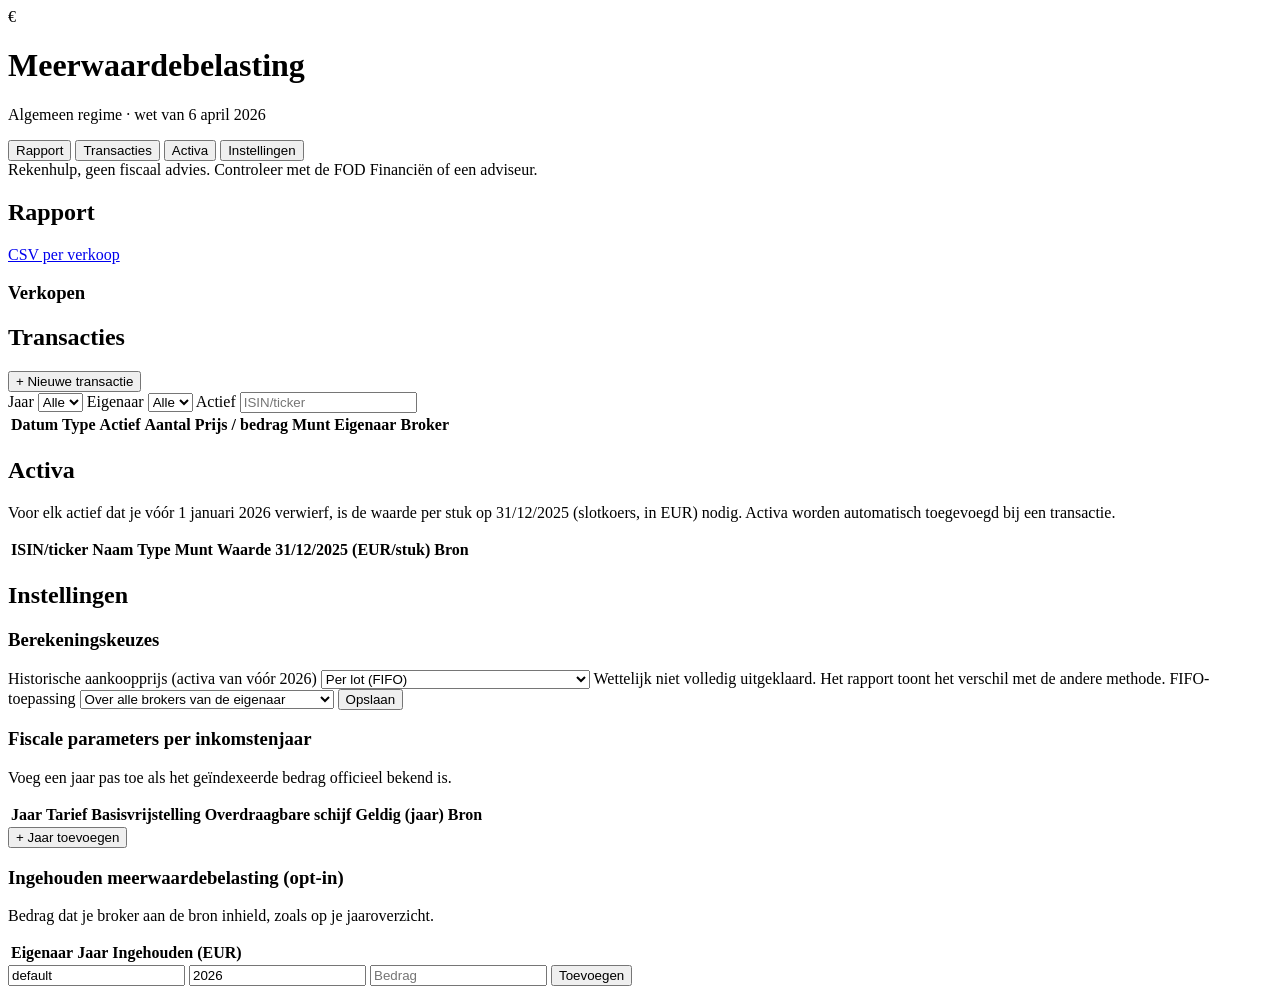
==== python/web/static/index.html @ 9bd700d7 "Meerwaardebelasting: browser- en Python-versie Rekenhulp voor de Belgische meerwaardebelasting op fi" ====
<!DOCTYPE html>
<html lang="nl-BE">
<head>
  <meta charset="utf-8">
  <meta name="viewport" content="width=device-width, initial-scale=1">
  <title>Meerwaardebelasting</title>
  <link rel="icon" href="data:image/svg+xml,%3Csvg xmlns='http://www.w3.org/2000/svg' viewBox='0 0 32 32'%3E%3Crect width='32' height='32' rx='7' fill='%231f5f8b'/%3E%3Ctext x='16' y='23' font-size='19' text-anchor='middle' fill='white' font-family='sans-serif' font-weight='700'%3E€%3C/text%3E%3C/svg%3E">
  <link rel="stylesheet" href="/static/style.css">
</head>
<body>
  <header class="top">
    <div class="brand">
      <span class="logo" aria-hidden="true">€</span>
      <div>
        <h1>Meerwaardebelasting</h1>
        <p class="sub">Algemeen regime · wet van 6 april 2026</p>
      </div>
    </div>
    <nav class="tabs" role="tablist">
      <button role="tab" data-tab="report" class="active">Rapport</button>
      <button role="tab" data-tab="transactions">Transacties</button>
      <button role="tab" data-tab="assets">Activa</button>
      <button role="tab" data-tab="settings">Instellingen</button>
    </nav>
  </header>

  <div class="disclaimer" role="note">
    Rekenhulp, geen fiscaal advies. Controleer met de FOD Financiën of een adviseur.
  </div>

  <main>
    <!-- RAPPORT -->
    <section id="tab-report" class="tab active">
      <div class="toolbar">
        <h2>Rapport</h2>
        <a class="btn ghost" href="/api/report/sales.csv" download>CSV per verkoop</a>
      </div>
      <div id="report-error" class="alert error" hidden></div>
      <div id="report-settings" class="muted small"></div>
      <div id="year-cards" class="cards"></div>
      <h3>Verkopen</h3>
      <div id="sales" class="sales"></div>
      <div id="warnings"></div>
    </section>

    <!-- TRANSACTIES -->
    <section id="tab-transactions" class="tab">
      <div class="toolbar">
        <h2>Transacties</h2>
        <button class="btn primary" id="btn-new-tx">+ Nieuwe transactie</button>
      </div>
      <div class="filters">
        <label>Jaar <select id="f-year"><option value="">Alle</option></select></label>
        <label>Eigenaar <select id="f-owner"><option value="">Alle</option></select></label>
        <label>Actief <input id="f-asset" placeholder="ISIN/ticker"></label>
      </div>
      <div class="table-wrap"><table id="tx-table">
        <thead><tr>
          <th>Datum</th><th>Type</th><th>Actief</th><th class="num">Aantal</th><th class="num">Prijs / bedrag</th>
          <th>Munt</th><th>Eigenaar</th><th>Broker</th><th></th>
        </tr></thead>
        <tbody></tbody>
      </table></div>
      <p id="tx-empty" class="empty" hidden>Nog geen transacties. Voeg er een toe met de knop hierboven.</p>
    </section>

    <!-- ACTIVA -->
    <section id="tab-assets" class="tab">
      <div class="toolbar"><h2>Activa</h2></div>
      <p class="muted">Voor elk actief dat je vóór 1 januari 2026 verwierf, is de waarde per stuk op
        31/12/2025 (slotkoers, in EUR) nodig. Activa worden automatisch toegevoegd bij een transactie.</p>
      <div class="table-wrap"><table id="asset-table">
        <thead><tr><th>ISIN/ticker</th><th>Naam</th><th>Type</th><th>Munt</th>
          <th class="num">Waarde 31/12/2025 (EUR/stuk)</th><th>Bron</th><th></th></tr></thead>
        <tbody></tbody>
      </table></div>
      <p id="asset-empty" class="empty" hidden>Nog geen activa.</p>
    </section>

    <!-- INSTELLINGEN -->
    <section id="tab-settings" class="tab">
      <h2>Instellingen</h2>
      <div class="panel">
        <h3>Berekeningskeuzes</h3>
        <label class="field">Historische aankoopprijs (activa van vóór 2026)
          <select id="s-method">
            <option value="FIFO">Per lot (FIFO)</option>
            <option value="GEMIDDELD">Gemiddelde van alle aankopen vóór 2026</option>
          </select>
          <span class="hint">Wettelijk niet volledig uitgeklaard. Het rapport toont het verschil met de andere methode.</span>
        </label>
        <label class="field">FIFO-toepassing
          <select id="s-scope">
            <option value="EIGENAAR">Over alle brokers van de eigenaar</option>
            <option value="BROKER">Per broker apart (zoals de bank rekent)</option>
          </select>
        </label>
        <button class="btn primary" id="btn-save-settings">Opslaan</button>
      </div>

      <div class="panel">
        <h3>Fiscale parameters per inkomstenjaar</h3>
        <p class="hint">Voeg een jaar pas toe als het geïndexeerde bedrag officieel bekend is.</p>
        <div class="table-wrap"><table id="year-table">
          <thead><tr><th>Jaar</th><th class="num">Tarief</th><th class="num">Basisvrijstelling</th>
            <th class="num">Overdraagbare schijf</th><th class="num">Geldig (jaar)</th><th>Bron</th><th></th></tr></thead>
          <tbody></tbody>
        </table></div>
        <button class="btn ghost" id="btn-add-year">+ Jaar toevoegen</button>
      </div>

      <div class="panel">
        <h3>Ingehouden meerwaardebelasting (opt-in)</h3>
        <p class="hint">Bedrag dat je broker aan de bron inhield, zoals op je jaaroverzicht.</p>
        <div class="table-wrap"><table id="withheld-table">
          <thead><tr><th>Eigenaar</th><th>Jaar</th><th class="num">Ingehouden (EUR)</th><th></th></tr></thead>
          <tbody></tbody>
        </table></div>
        <form id="withheld-form" class="inline-form">
          <input name="owner" placeholder="Eigenaar" value="default" required>
          <input name="year" type="number" min="2026" placeholder="Jaar" value="2026" required>
          <input name="amount" inputmode="decimal" placeholder="Bedrag" required>
          <button class="btn primary">Toevoegen</button>
        </form>
      </div>
    </section>
  </main>

  <!-- TRANSACTIE-DIALOOG -->
  <dialog id="tx-dialog">
    <form id="tx-form" method="dialog">
      <h3 id="tx-title">Nieuwe transactie</h3>
      <div class="grid">
        <label class="field">Type
          <select name="type" required></select>
        </label>
        <label class="field">Datum
          <input name="trade_date" type="date" required>
        </label>
        <label class="field">Actief (ISIN/ticker)
          <input name="asset" required autocomplete="off" list="asset-list">
        </label>
        <label class="field">Eigenaar
          <input name="owner" value="default">
        </label>
        <label class="field">Broker
          <input name="broker" list="broker-list" placeholder="bv. Bolero, Saxo">
        </label>

        <label class="field g-qty">Aantal <input name="quantity" inputmode="decimal"></label>
        <label class="field g-price">Prijs per stuk <input name="price" inputmode="decimal"></label>
        <label class="field g-amount">Bedrag <input name="amount" inputmode="decimal"></label>
        <label class="field g-split">Ratio (nieuwe stuks per oud stuk) <input name="split_ratio" inputmode="decimal" placeholder="4 = 4:1"></label>
        <label class="field g-ccy">Munt <input name="currency" value="EUR" maxlength="5"></label>
        <label class="field g-ccy">Wisselkoers (1 EUR = … munt) <input name="fx_per_eur" value="1" inputmode="decimal"></label>
        <label class="field g-fees">Kosten <input name="fees" value="0" inputmode="decimal"></label>
        <label class="field g-fees">Taksen (bv. beurstaks) <input name="taxes" value="0" inputmode="decimal"></label>
        <label class="field g-reynders">Reynders-bedrag (EUR) <input name="reynders_eur" value="0" inputmode="decimal"></label>
      </div>
      <label class="check g-costknown"><input type="checkbox" name="cost_known" checked> Aanschaffingswaarde is gekend</label>
      <label class="check g-hist"><input type="checkbox" name="historic_proven"> Ik kan deze aankoopprijs bewijzen (historische prijs, verkopen t.e.m. 2030)</label>
      <p class="hint g-gift">Bij schenking of erfenis: vul de datum en prijs van de oorspronkelijke eigenaar in.</p>
      <label class="field">Notitie <input name="note"></label>
      <p id="tx-error" class="alert error" hidden></p>
      <div class="actions">
        <button type="button" class="btn ghost" id="btn-cancel">Annuleren</button>
        <button type="submit" class="btn primary">Opslaan</button>
      </div>
    </form>
  </dialog>
  <datalist id="asset-list"></datalist>
  <datalist id="broker-list"><option value="Bolero"><option value="Saxo"></datalist>

  <script src="/static/app.js"></script>
</body>
</html>
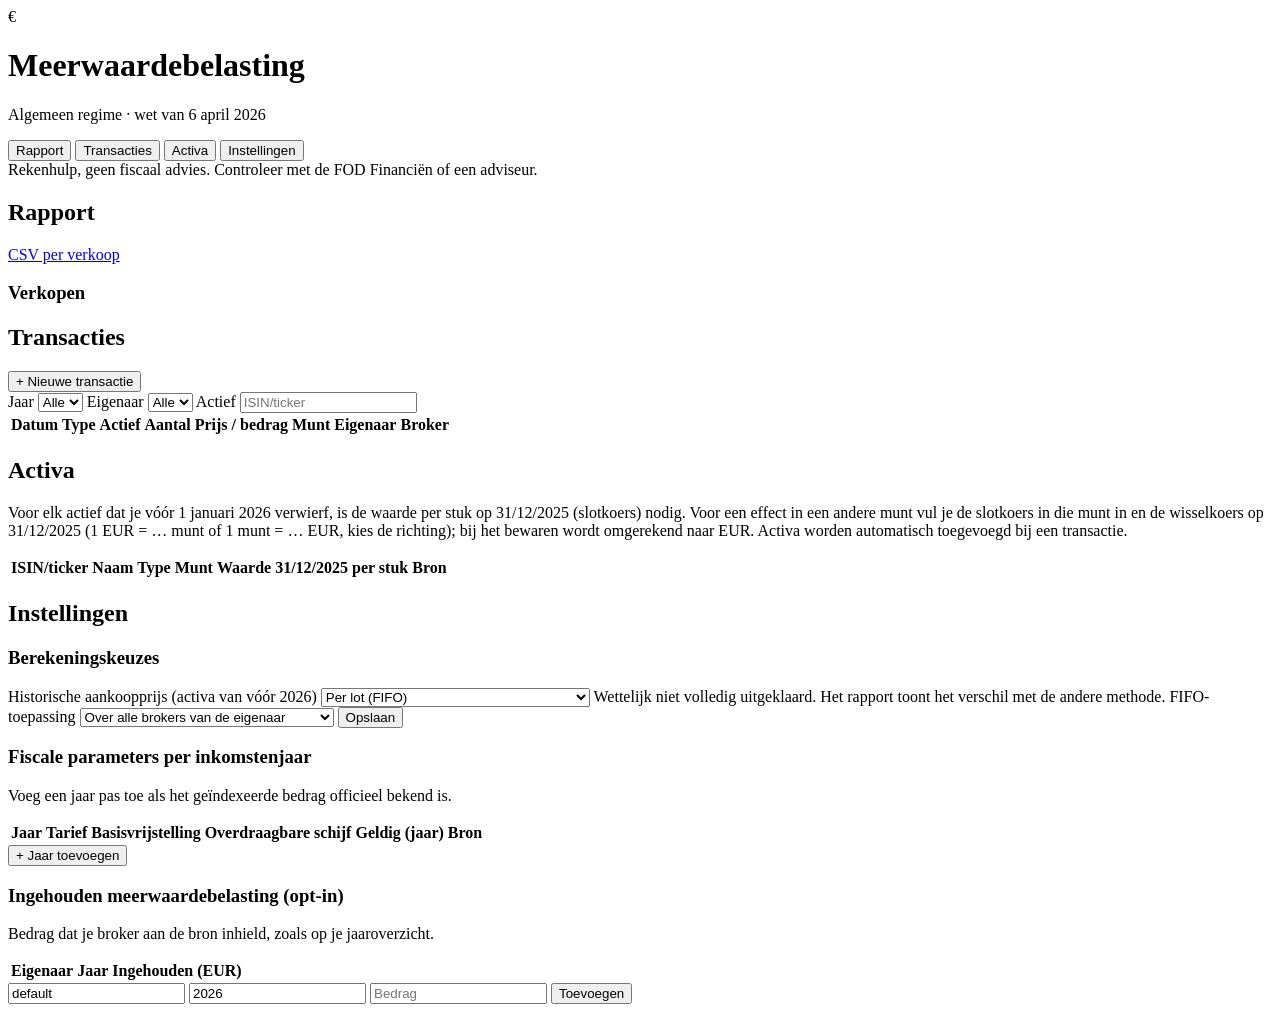
==== commit a929a0e0: "Python-webapp: wisselkoers in beide richtingen - Transactieformulier: keuze 1 EUR = … munt of 1 munt" ====
--- a/python/web/static/index.html
+++ b/python/web/static/index.html
@@ -68,10 +68,12 @@
     <section id="tab-assets" class="tab">
       <div class="toolbar"><h2>Activa</h2></div>
       <p class="muted">Voor elk actief dat je vóór 1 januari 2026 verwierf, is de waarde per stuk op
-        31/12/2025 (slotkoers, in EUR) nodig. Activa worden automatisch toegevoegd bij een transactie.</p>
+        31/12/2025 (slotkoers) nodig. Voor een effect in een andere munt vul je de slotkoers in die munt in en de wisselkoers
+        op 31/12/2025 (1 EUR = … munt of 1 munt = … EUR, kies de richting); bij het bewaren wordt omgerekend naar EUR.
+        Activa worden automatisch toegevoegd bij een transactie.</p>
       <div class="table-wrap"><table id="asset-table">
         <thead><tr><th>ISIN/ticker</th><th>Naam</th><th>Type</th><th>Munt</th>
-          <th class="num">Waarde 31/12/2025 (EUR/stuk)</th><th>Bron</th><th></th></tr></thead>
+          <th class="num">Waarde 31/12/2025 per stuk</th><th>Bron</th><th></th></tr></thead>
         <tbody></tbody>
       </table></div>
       <p id="asset-empty" class="empty" hidden>Nog geen activa.</p>
@@ -152,7 +154,9 @@
         <label class="field g-amount">Bedrag <input name="amount" inputmode="decimal"></label>
         <label class="field g-split">Ratio (nieuwe stuks per oud stuk) <input name="split_ratio" inputmode="decimal" placeholder="4 = 4:1"></label>
         <label class="field g-ccy">Munt <input name="currency" value="EUR" maxlength="5"></label>
-        <label class="field g-ccy">Wisselkoers (1 EUR = … munt) <input name="fx_per_eur" value="1" inputmode="decimal"></label>
+        <div class="field g-ccy"><span>Wisselkoers <select name="fx_dir" aria-label="Richting wisselkoers">
+            <option value="PER_EUR">1 EUR = … munt</option><option value="EUR_PER">1 munt = … EUR</option></select></span>
+          <input name="fx" value="1" inputmode="decimal" aria-label="Wisselkoers"></div>
         <label class="field g-fees">Kosten <input name="fees" value="0" inputmode="decimal"></label>
         <label class="field g-fees">Taksen (bv. beurstaks) <input name="taxes" value="0" inputmode="decimal"></label>
         <label class="field g-reynders">Reynders-bedrag (EUR) <input name="reynders_eur" value="0" inputmode="decimal"></label>
